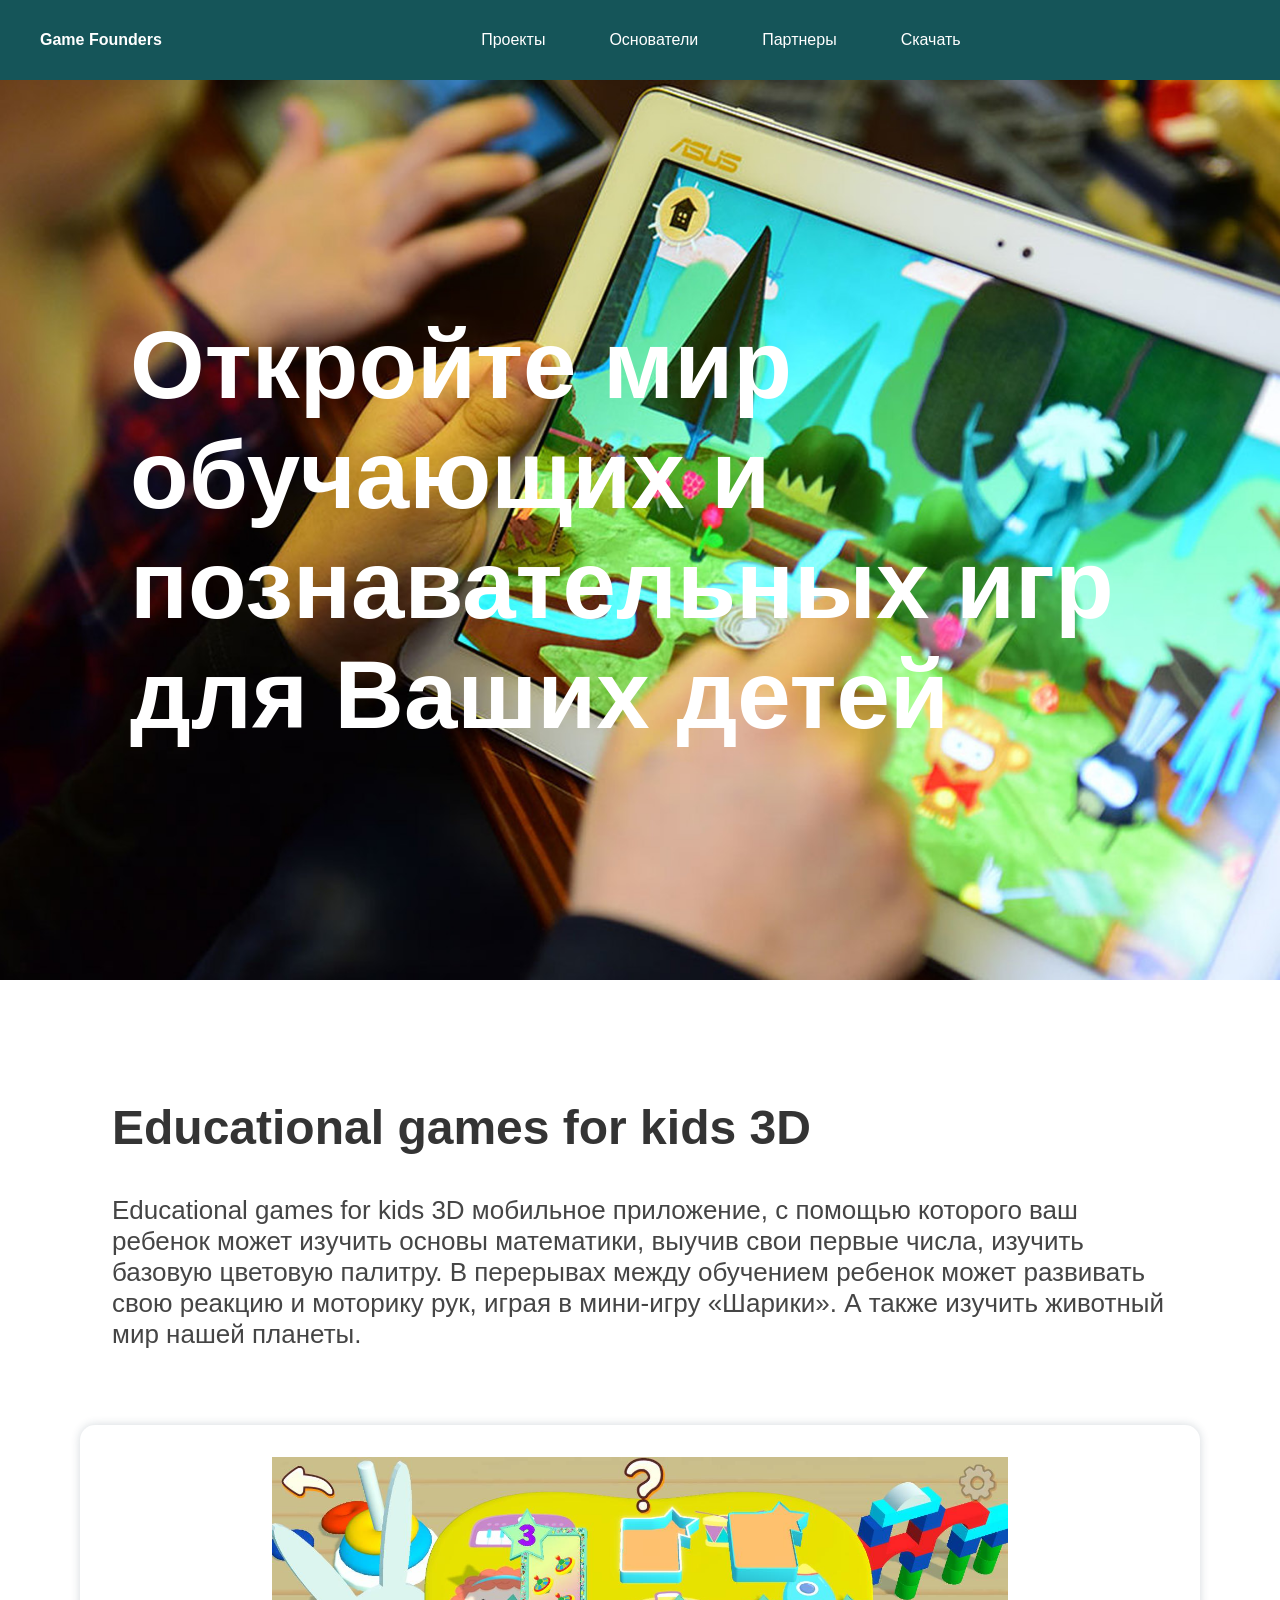
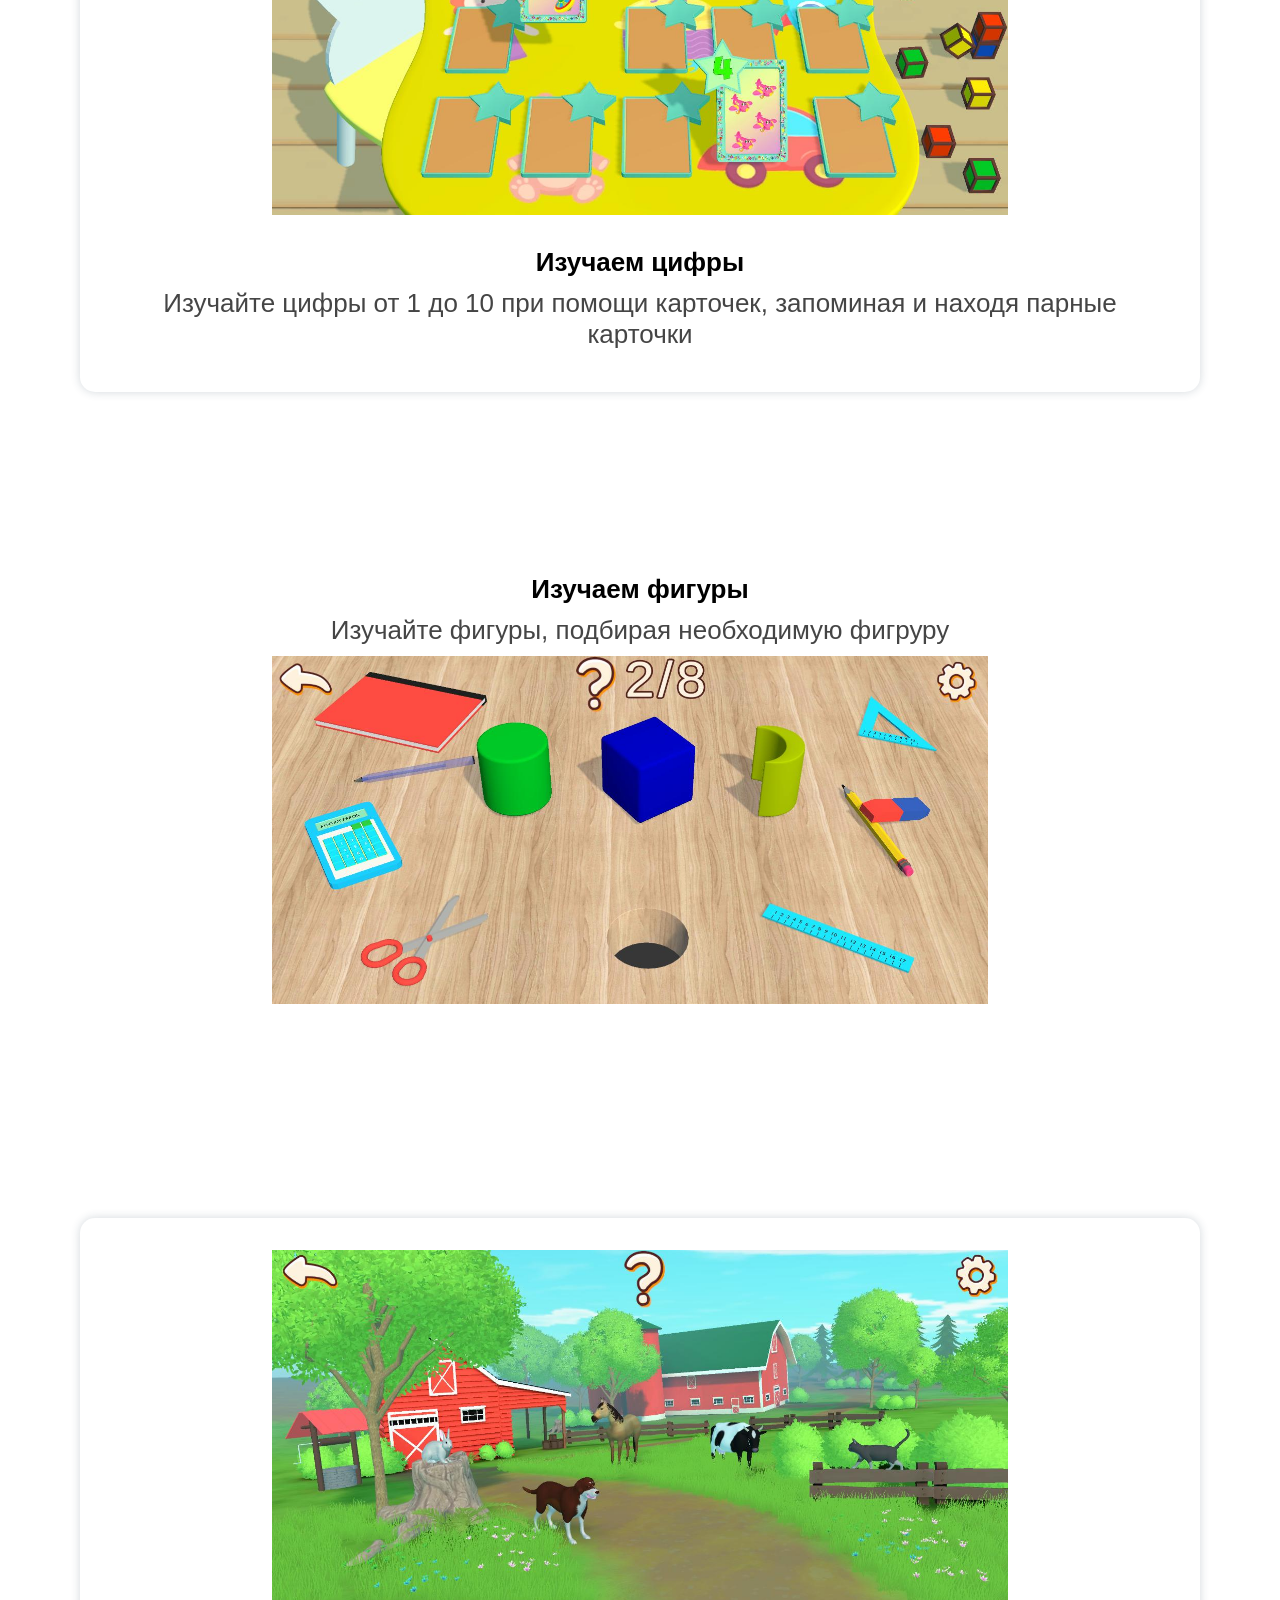
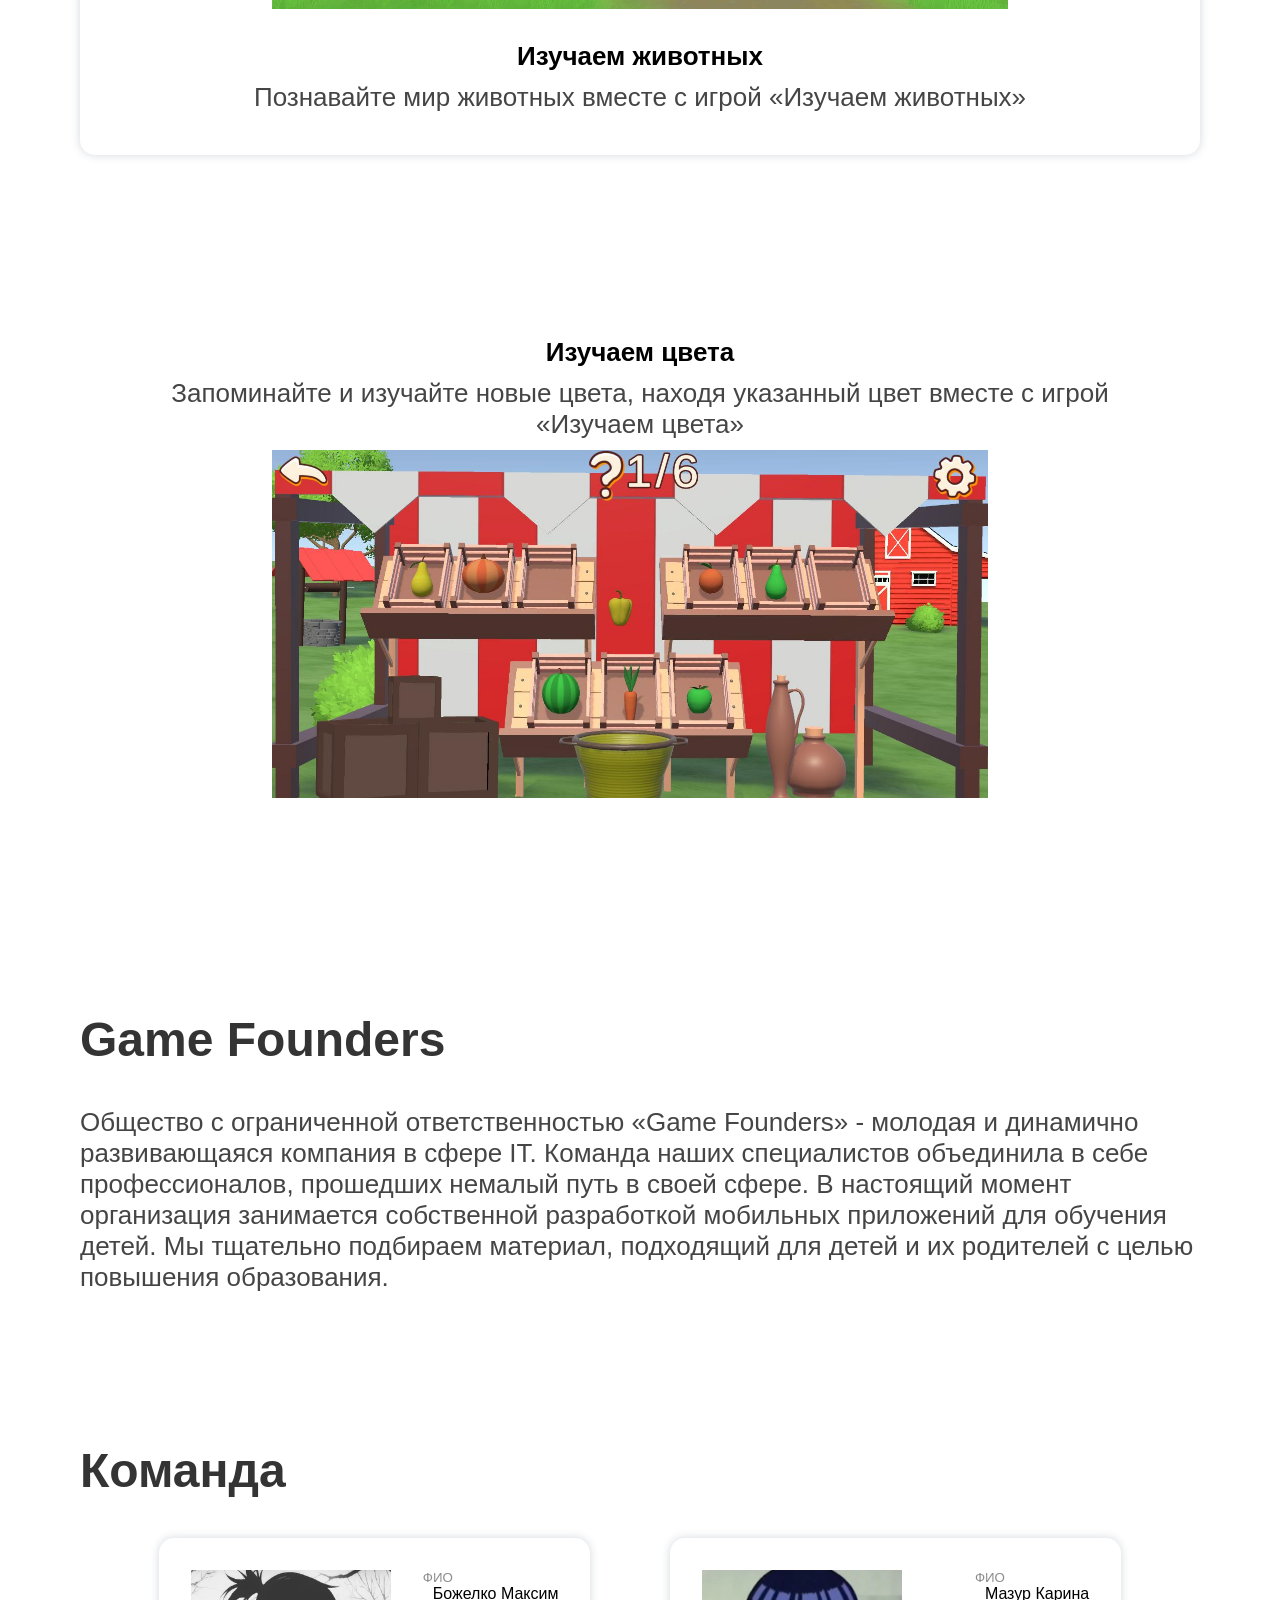
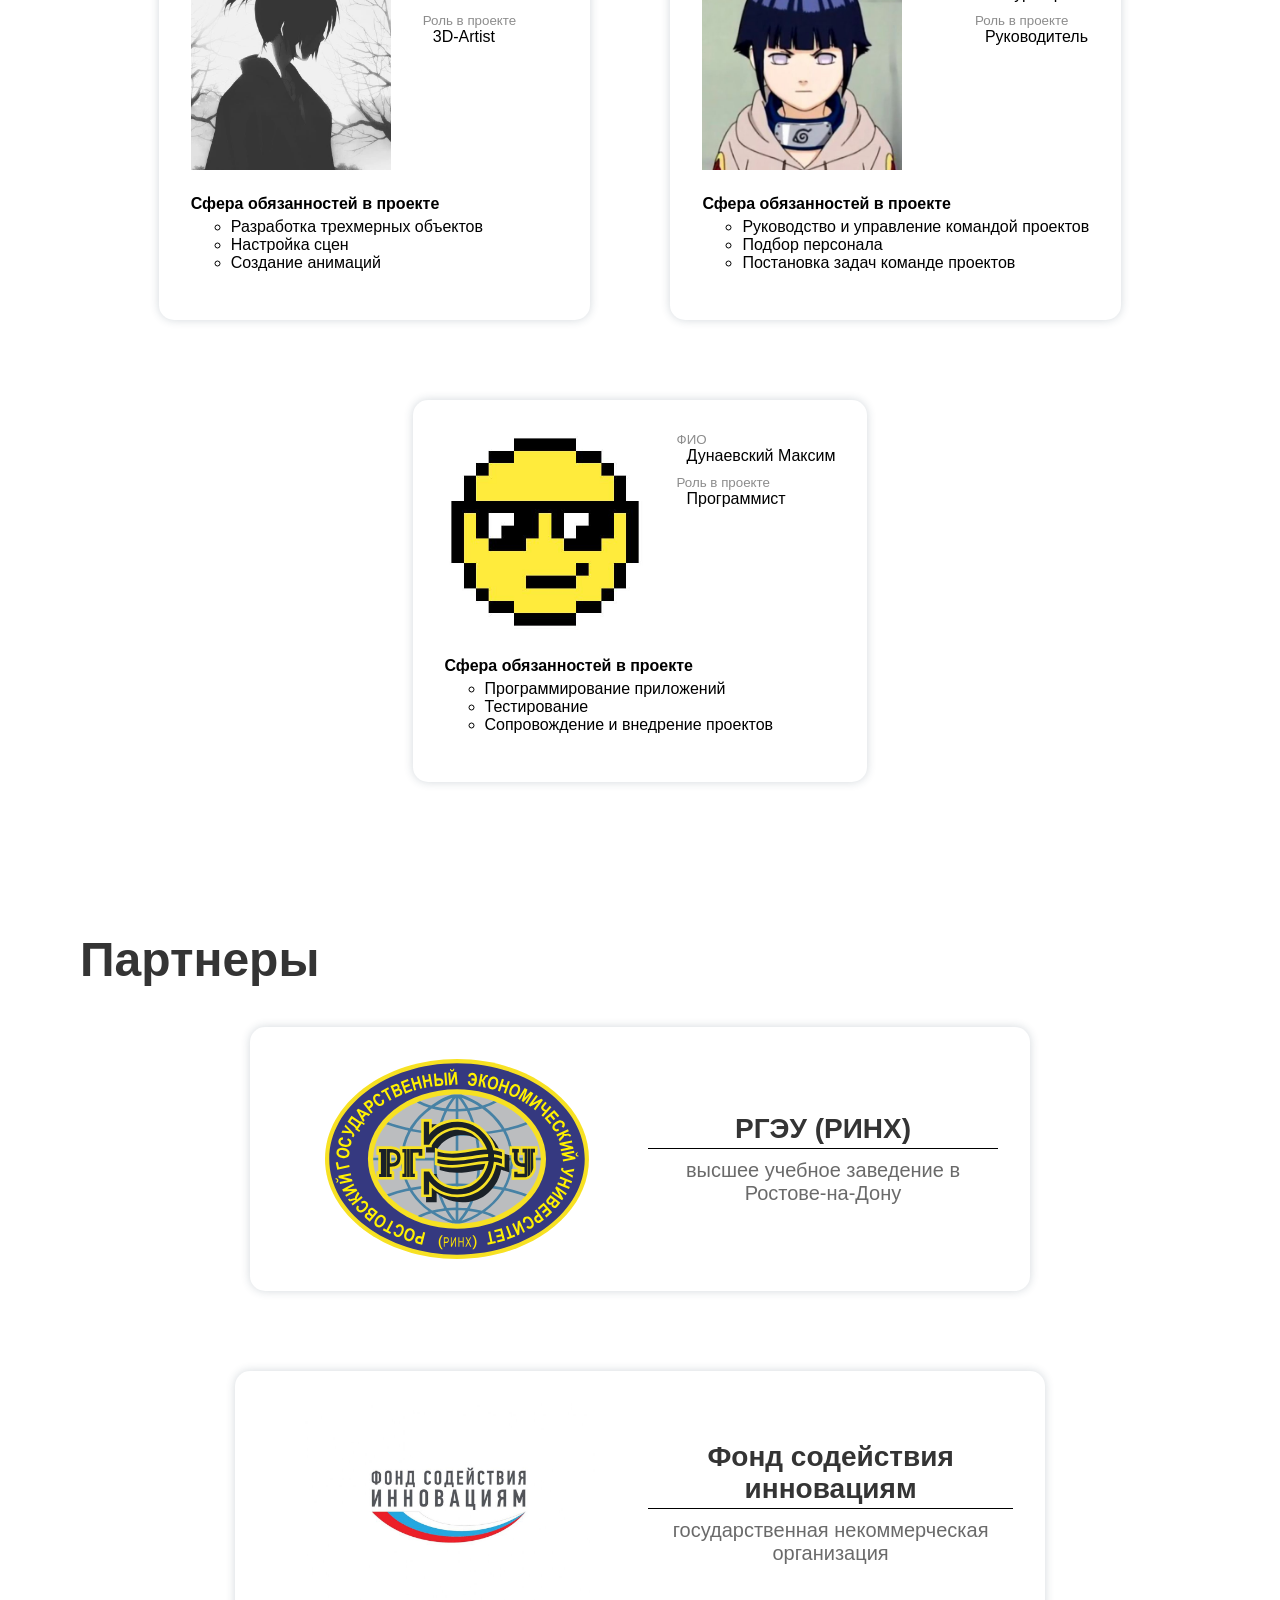
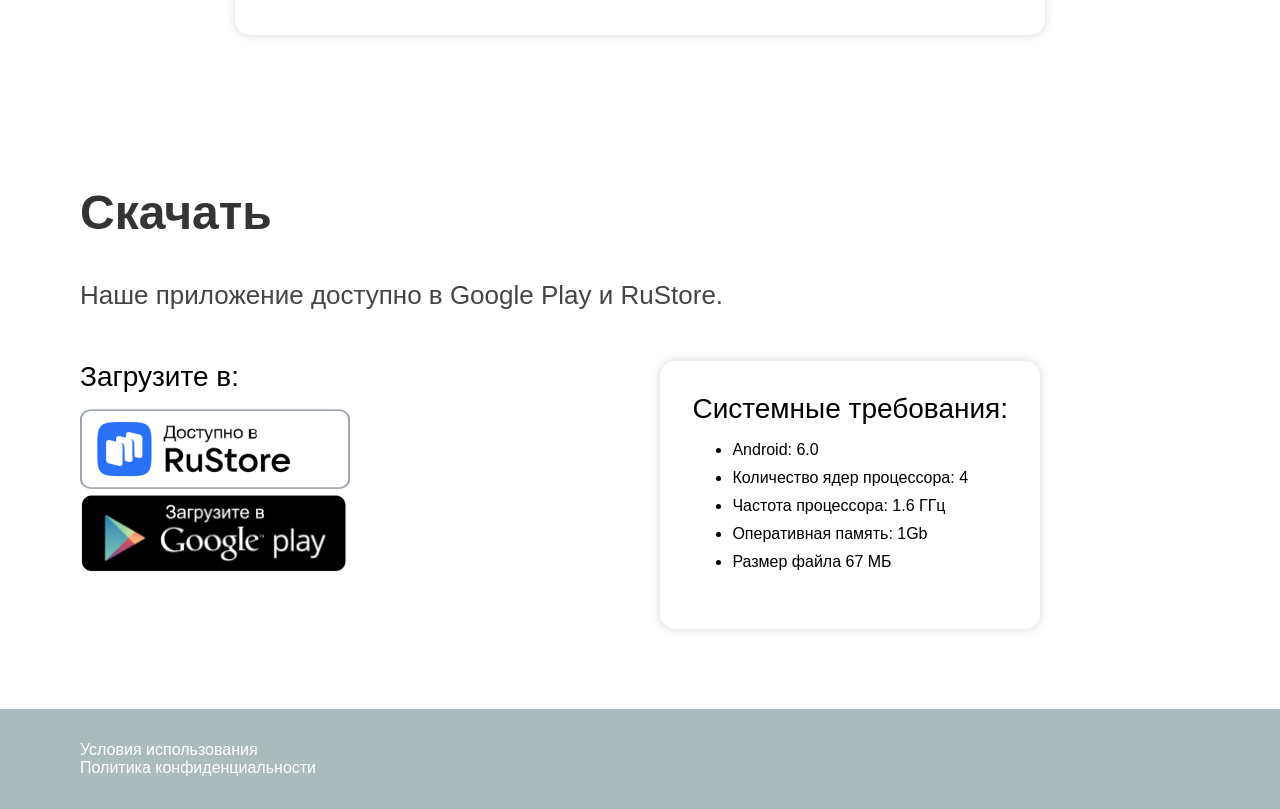
==== index.html @ ccf6570a "rename html file" ====
<!DOCTYPE html>
<html lang="en">
<head>
  <meta charset="UTF-8">
  <meta http-equiv="X-UA-Compatible" content="IE=edge">
  <meta name="viewport" content="width=device-width, initial-scale=1.0">
  <link rel="stylesheet" href="./main.css">
  <link rel="stylesheet" href="./media.css">
  <title>Game Founders | Educational games for kids 3D</title>
</head>
<div class="header">
  <div class="logo">Game Founders</div>
  <ul class="menu">
    <li><a href="#projects">Проекты</a></li>
    <li><a href="#founders">Основатели</a></li>
    <li><a href="#partners">Партнеры</a></li>
    <li><a href="#download">Скачать</a></li>
  </ul>
  <div></div>
</div>
<div class="preview">
  <h1>Откройте мир обучающих и познавательных игр для Ваших детей </h1>
</div>
<div class="container">
  <div class="inner-container">
    <h2 id="projects">Educational games for kids 3D</h2>
    <p class="description">Educational games for kids 3D мобильное приложение, с помощью которого ваш ребенок может изучить основы математики, выучив свои первые числа, изучить базовую цветовую палитру. В перерывах между обучением ребенок может развивать свою реакцию и моторику рук, играя в мини-игру «Шарики». А также изучить животный мир нашей планеты. </p>
  </div>
  <div class="game-block-border">
    <img src="./img/gameNumbers.jpg" alt="скриншот игры">
    <div class="game-info">
      <h3>Изучаем цифры</h3>
      <p class="description">Изучайте цифры от 1 до 10 при помощи карточек, запоминая и находя парные карточки</p>
    </div>
  </div>
  <div class="game-block">
    <div class="game-info">
      <h3>Изучаем фигуры</h3>
      <p class="description">Изучайте фигуры, подбирая необходимую фигруру</p>
    </div>
    <img src="./img/gameFigures.jpg" alt="скриншот игры">
  </div>
  <div class="game-block-border">
    <img src="./img/gameAnimal.jpg" alt="скриншот игры">
    <div class="game-info">
      <h3>Изучаем животных</h3>
      <p class="description">Познавайте мир животных вместе с игрой «Изучаем животных»</p>
    </div>
  </div>
  <div class="game-block">
    <div class="game-info">
      <h3>Изучаем цвета</h3>
      <p class="description">Запоминайте и изучайте новые цвета, находя указанный цвет вместе с игрой «Изучаем цвета»</p>
    </div>
    <img src="./img/gameColors.jpg" alt="скриншот игры">
  </div>

  <h2 id="founders" class="team-title">Game Founders</h2>
  <p class="description">Общество с ограниченной ответственностью «Game Founders» - молодая и динамично развивающаяся компания в сфере IT. Команда наших специалистов объединила в себе профессионалов, прошедших немалый путь в своей сфере. В настоящий момент организация занимается собственной разработкой мобильных приложений для обучения детей. Мы тщательно подбираем материал, подходящий для детей и их родителей с целью повышения образования.</p>
  <h2 class="team">Команда</h2>
  <div class="team-list">
      <div class="person">
        <div class="person-info">
          <div>
            <img src="./img/photo1.jpg" alt="фото сотрудника">
          </div>
          <div class="person-personal-data">
            <div class="label">ФИО</div>
            <div class="label-target">Божелко Максим</div>
            <div class="label">Роль в проекте</div>
            <div class="label-target">3D-Artist</div>
          </div>
        </div>
        <h4>Сфера обязанностей в проекте</h4>
        <ul>
          <li>Разработка трехмерных объектов</li>
          <li>Настройка сцен</li>
          <li>Создание анимаций</li>
        </ul>
      </div>
      <div class="person">
        <div class="person-info">
          <div>
            <img src="./img/photo2.jpg" alt="фото сотрудника">
          </div>
          <div class="person-personal-data">
            <div class="label">ФИО</div>
            <div class="label-target">Мазур Карина</div>
            <div class="label">Роль в проекте</div>
            <div class="label-target">Руководитель</div>
          </div>
        </div>
        <h4>Сфера обязанностей в проекте</h4>
        <ul>
          <li>Руководство и управление командой проектов</li>
          <li>Подбор персонала</li>
          <li>Постановка задач команде проектов</li>
        </ul>
      </div>
      <div class="person">
        <div class="person-info">
          <div>
            <img src="./img/photo3.jpg" alt="фото сотрудника">
          </div>
          <div class="person-personal-data">
            <div class="label">ФИО</div>
            <div class="label-target">Дунаевский Максим </div>
            <div class="label">Роль в проекте</div>
            <div class="label-target">Программист</div>
          </div>
        </div>
        <h4>Сфера обязанностей в проекте</h4>
        <ul>
          <li>Программирование приложений</li>
          <li>Тестирование</li>
          <li>Сопровождение и внедрение проектов</li>
        </ul>
      </div>
</div>

  <h2 id="partners" class="partner-title">Партнеры</h2>
  <div class="partners">
    <div class="partner">
      <div class="partner-info">
        <div>
          <img src="./img/rsue.svg" alt="РИНХ логотип">
        </div>
        <div>
          <div>
            <div>РГЭУ (РИНХ)</div>
            <div>высшее учебное заведение в Ростове-на-Дону</div>
          </div>
        </div>
      </div>
    </div>
    <div class="partner">
      <div class="partner-info">
        <div>
          <img src="./img/fasie.jpg" alt="Фонд содействия инновациям логотип">
        </div>
        <div>
          <div>
            <div>Фонд содействия инновациям</div>
            <div>государственная некоммерческая организация</div>
          </div>
        </div>
      </div>
    </div>
  </div>

  <h2 id="download" class="download-title">Скачать</h2>
  <p class="description">Наше приложение доступно в Google Play и RuStore.</p>
  <div class="download">
    <div>
      <div>Загрузите в:</div>
      <ul>
        <li><img src="./img/rustore.jpg" alt="rustore"></li>
        <li><img src="./img/playmarket.jpg" alt="playmarket"></li>
      </ul>
    </div>
    <div>
      <div>Системные требования:</div>
      <ul>
        <li>Android: 6.0 </li>
        <li>Количество ядер процессора: 4</li>
        <li>Частота процессора: 1.6 ГГц</li>
        <li>Оперативная память: 1Gb</li>
        <li>Размер файла 67 МБ</li>
      </ul>
    </div>
  </div>

</div>
<div class="footer">
  <a target="_blank" href="./Terms & Conditions.pdf">Условия использования</a>
  <a target="_blank" href="./Privacy Policy.pdf">Политика конфиденциальности</a>
</div>

</body>
</html>
---- main.css ----
body {
  margin: 0;
  font-family: Arial, Helvetica, sans-serif;
}

h2 {
  color: #343434;
  font-weight: bold;
  font-size: 48px;
}

p {
  font-size: 26px;
  color: #454545;
}

.header {
  padding: 15px 40px;
  color: white;
  background-color: #155559;
  display: flex;
  justify-content: space-between;
}

.header .logo {
  font-weight: bold;
  display: flex;
  justify-content: center;
  align-items: center;
}

.header .menu {
  display: flex;
  column-gap: 5vw;
}

.header .menu a {
  cursor: pointer;
  color: white;
  text-decoration: none;
}

.header .menu li {
  list-style-type: none;
}

.preview {
 background-image: url('./img/bg.jpg');
 background-position: center;
 background-repeat: no-repeat;
 background-size: cover;
 height: 100vh;
}

.preview h1 {
  margin: 0;
  color: white;
  padding: 230px 0 0 130px;
  font-weight: bold;
  font-size: 96px;
}

.container {
  padding: 5em;
}

.inner-container {
  padding: 0 2em;
}

.game-block-border {
  border-radius: 15px;
  -webkit-box-shadow:0px 0px 10px 0px rgb(34 60 80 / 20%);
  -moz-box-shadow: 0px 0px 10px 0px rgb(34 60 80 / 20%);
  box-shadow:0px 0px 10px 0px rgb(34 60 80 / 20%);
}

.game-block-border, .game-block {
  padding: 2em;
  margin-bottom: 2em;
  display: flex;
  justify-content: space-between;
}

.game-block-border img, .game-block img {
  height: 300px;
}

.game-info {
  width: 650px;
  display: flex;
  flex-direction: column;
  justify-content: center;
}

.game-info h3, .game-info p {
  margin: 0 0 10px 0;
  font-size: 26px;
}

.team-title {
  margin-top: 150px;
}

.team {
  margin-top: 150px;
}

.team-list {
  display: flex;
  justify-content: space-between;
  flex-wrap: wrap;
  row-gap: 5em;
  column-gap: 1em;
  margin: 0 2em;
}

.person {
  border-radius: 15px;
  -webkit-box-shadow:0px 0px 10px 0px rgb(34 60 80 / 20%);
  -moz-box-shadow: 0px 0px 10px 0px rgb(34 60 80 / 20%);
  box-shadow:0px 0px 10px 0px rgb(34 60 80 / 20%);
  padding: 2em;
}

.person img {
  height: 200px;
  width: 200px;
}

.person-left {
  display: flex;
  justify-content: start;
  margin-bottom: 10em;
}


.person-right {
  display: flex;
  justify-content: end;
  margin-bottom: 10em;
}

.person-info {
  display: flex;
  justify-content: space-between;
  column-gap: 2em;
}

.label {
  font-size: smaller;
  color: #4545459d;
  font-weight: lighter;
}

.label-target {
  padding-left: 10px;
  margin-bottom: 10px;
}

.person h4 {
  margin-bottom: 5px;
}

.person ul {
  margin-top: 0;
  list-style: circle;
}

.partners {
  display: flex;
  justify-content: space-between;
  column-gap: 1em;
  flex-wrap: wrap;
  row-gap: 5em;
}

.partner-title {
  margin-top: 150px;
}

.partner {
  margin-top: 150px;
  border-radius: 15px;
  -webkit-box-shadow:0px 0px 10px 0px rgb(34 60 80 / 20%);
  -moz-box-shadow: 0px 0px 10px 0px rgb(34 60 80 / 20%);
  box-shadow:0px 0px 10px 0px rgb(34 60 80 / 20%);
  padding: 2em;
  margin: 0 2em;
  max-width: 600px;
}

.partner img {
  height: 200px;
}

.partner-info {
  display: flex;
  column-gap: 1em;
  color: #343434;
}

.partner-info>div {
  width: -webkit-fill-available;
  display: flex;
  justify-content: center;
}

.partner-info>div>div {
  display: flex;
  justify-content: center;
  flex-direction: column;
}

.partner-info>div>div>div {
  text-align: center;
}

.partner-info>div>div>div:first-child {
  border-bottom: 1px solid black;
  padding-bottom: 3px;
  font-weight: 900;
  font-size: 28px;
}

.partner-info>div>div>div:last-child  {
  padding-top: 10px;
  font-size: 20px;
  color: #6a6a6a;
}

.partner p {
  font-size: 20px;
}

.download-title {
  margin-top: 150px;
}

.download {
  flex-wrap: wrap;
  row-gap: 5em;
  margin-top: 50px;
  display: flex;
  justify-content: space-between;
  row-gap: 2em;
  column-gap: 2em;
}

.download div div {
  font-size: 28px;
}

.download>div:last-child {
  height: min-content;
}

.download>div:first-child ul {
  list-style: none;
  padding: 0;
  margin-bottom: 50px;
}

.download>div:first-child ul li img {
  height: 80px;
}

.download>div:first-child ul li img:hover {
  cursor: pointer;
}

.download>div:last-child {
  margin-right: 10em;
  border-radius: 15px;
  -webkit-box-shadow:0px 0px 10px 0px rgb(34 60 80 / 20%);
  -moz-box-shadow: 0px 0px 10px 0px rgb(34 60 80 / 20%);
  box-shadow:0px 0px 10px 0px rgb(34 60 80 / 20%);
  padding: 2em;
}

.download>div:last-child li {
  padding-bottom: 10px;
}

.apk img {
  height: 50px;
}

.apk img:hover {
  cursor: pointer;
}

.apk {
  margin-top: 10px;
  display: flex;
}

.apk>div {
  display: flex;
  justify-content: center;
  flex-direction: column;
}

.apk>div>div {
  font-size: 18px !important;
  color: blue;
}

.apk>div>div:hover {
  color: black;
  cursor: pointer;
}

.footer {
  background-color: #ACBCBD;
  color: white;
  padding: 2em 5em;

}

.footer a {
  color: white;
  margin-right: 15px;
  text-decoration: none;
  display: flex;
  row-gap: 2em;
  column-gap: 2em;
  flex-wrap: wrap;
}
---- media.css ----
@media screen and (max-width: 400px) {
  .game-block-border, .game-block {
    padding: 0;
  }
  .partner {
    padding: 0;
    margin: 0;
  }
}

@media screen and (max-width: 558px) {
  .header .menu {
    display: none;
  }
  
  .header {
    display: flex;
    justify-content: center;
  }

  .partners {
    margin: 0;
  }

  .preview {
    display: flex;
    justify-content: center;
    flex-direction: column;
  }

  .preview h1 {
    font-size: 15vw;
    padding: 0 20px;
  } 

  .person {
    margin: 0;
  }

  .person-info {
    flex-direction: column;
  }

  .person-info>div:first-child {
    display: flex;
    justify-content: center;
    margin-bottom: 20px;
  }
}

@media screen and (max-width: 600px) {
  .container {
    padding: 1em;
  }
}

@media screen and (max-width: 730px) {
  .preview h1 {
    padding: 50px;
  }
}

@media screen and (max-width: 900px) {
  .partner-info {
    display: block;
  }
}

@media screen and (max-width: 1160px) {
  .download>div:last-child {
    margin: 0;
  }

}

@media screen and (max-width: 1600px) {
  .game-block img {
    margin-right: 20px;
  }
  .game-block-border img, .game-block img {
    height: 15vw;
  }
}

@media screen and (max-width: 1650px) {
  .partners {
    justify-content: center;
  }
  .partner {
    max-width: 800px;
  }
}

@media screen and (max-width: 1441px) {
  .team-list {
    column-gap: 5em;
    justify-content: center;
  }
}

@media screen and (max-width: 1300px) {
  
  .inner-container {
    margin-bottom: 75px;
  }

  .game-block-border, .game-block {
    flex-direction: column;
    margin-bottom: 150px;
  }
  
  .game-block-border img, .game-block img {
    height: auto;
    min-height: 98px;
    padding: 0 10em 2em 10em;
    min-width: 208px;
  }
  .game-block-border div, .game-block div {
    display: flex;
    justify-content: center;
    flex-direction: column;
    width: 100%;
  }
  .game-block-border h3, .game-block h3, .game-block-border p, .game-block p {
    text-align: center;
  }
}

@media screen and (max-width: 1000px) {
  .game-block-border img, .game-block img {
    padding: 0;
  }
}
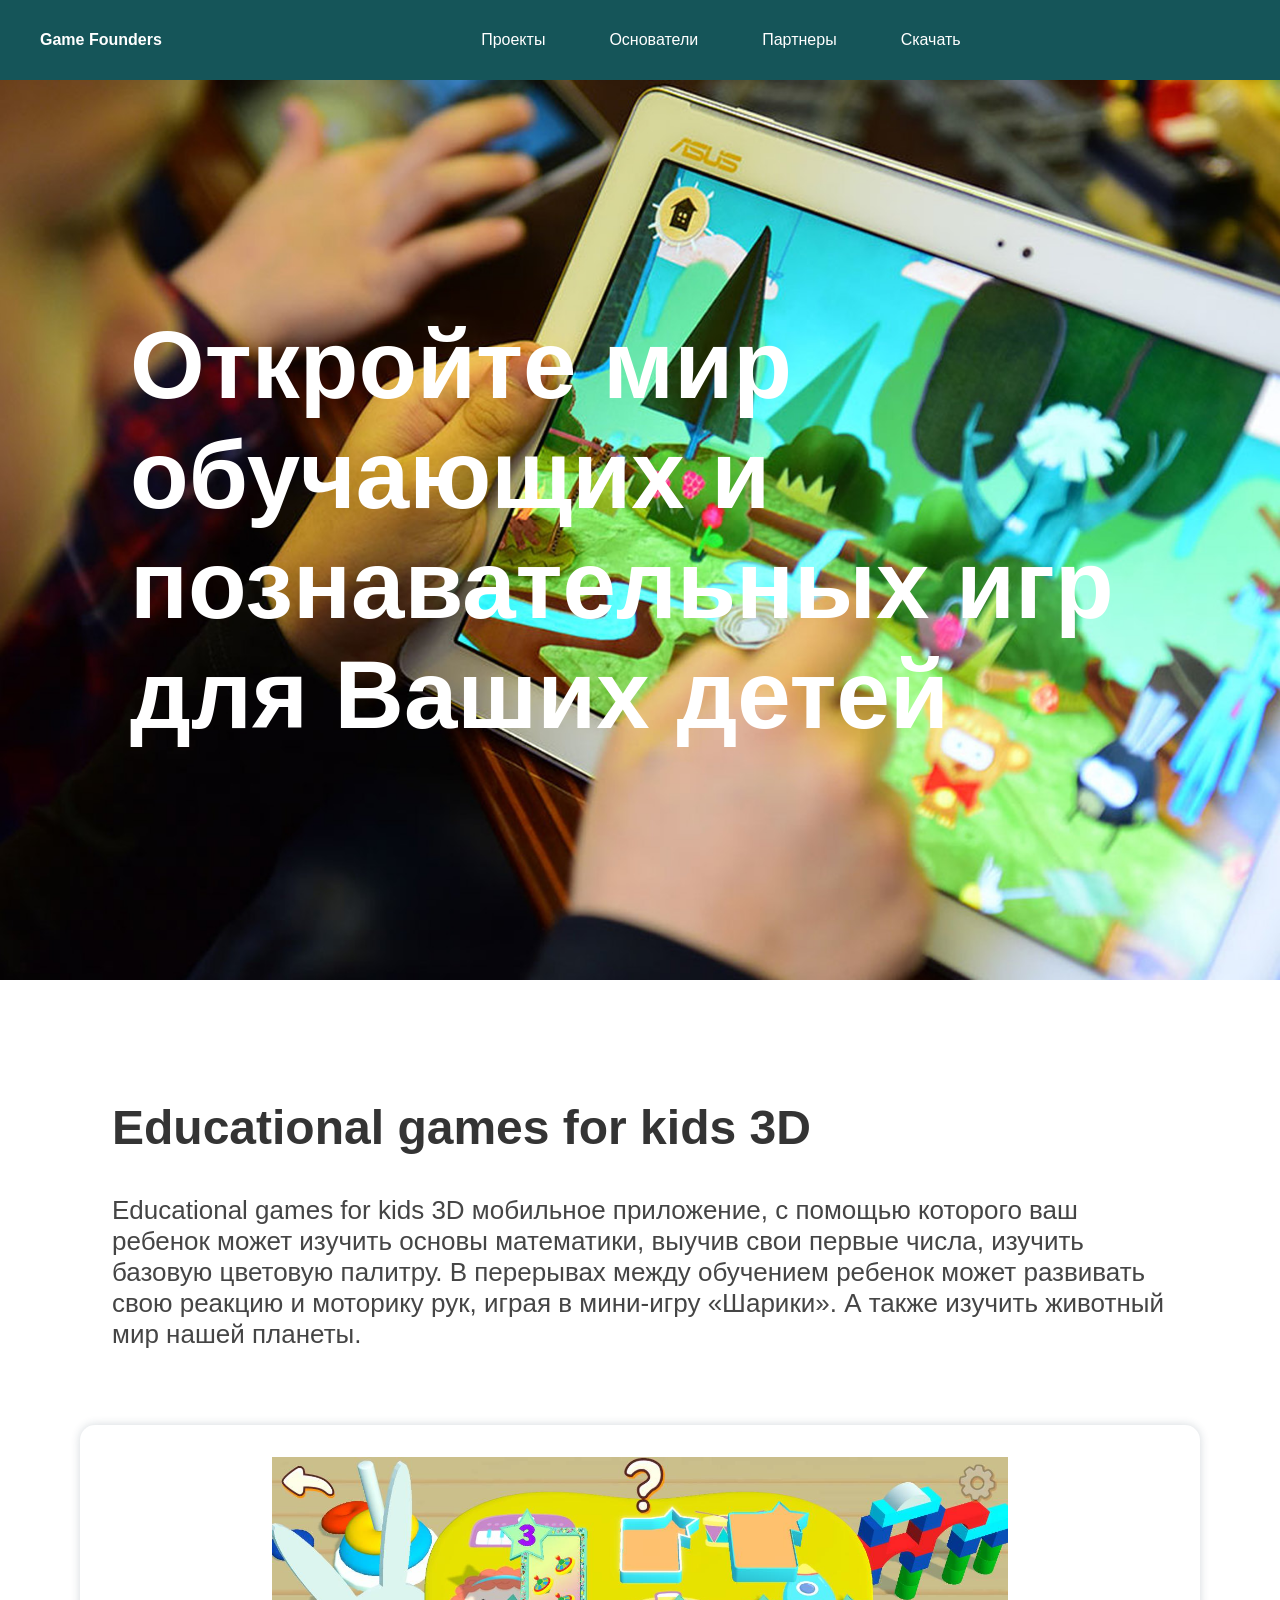
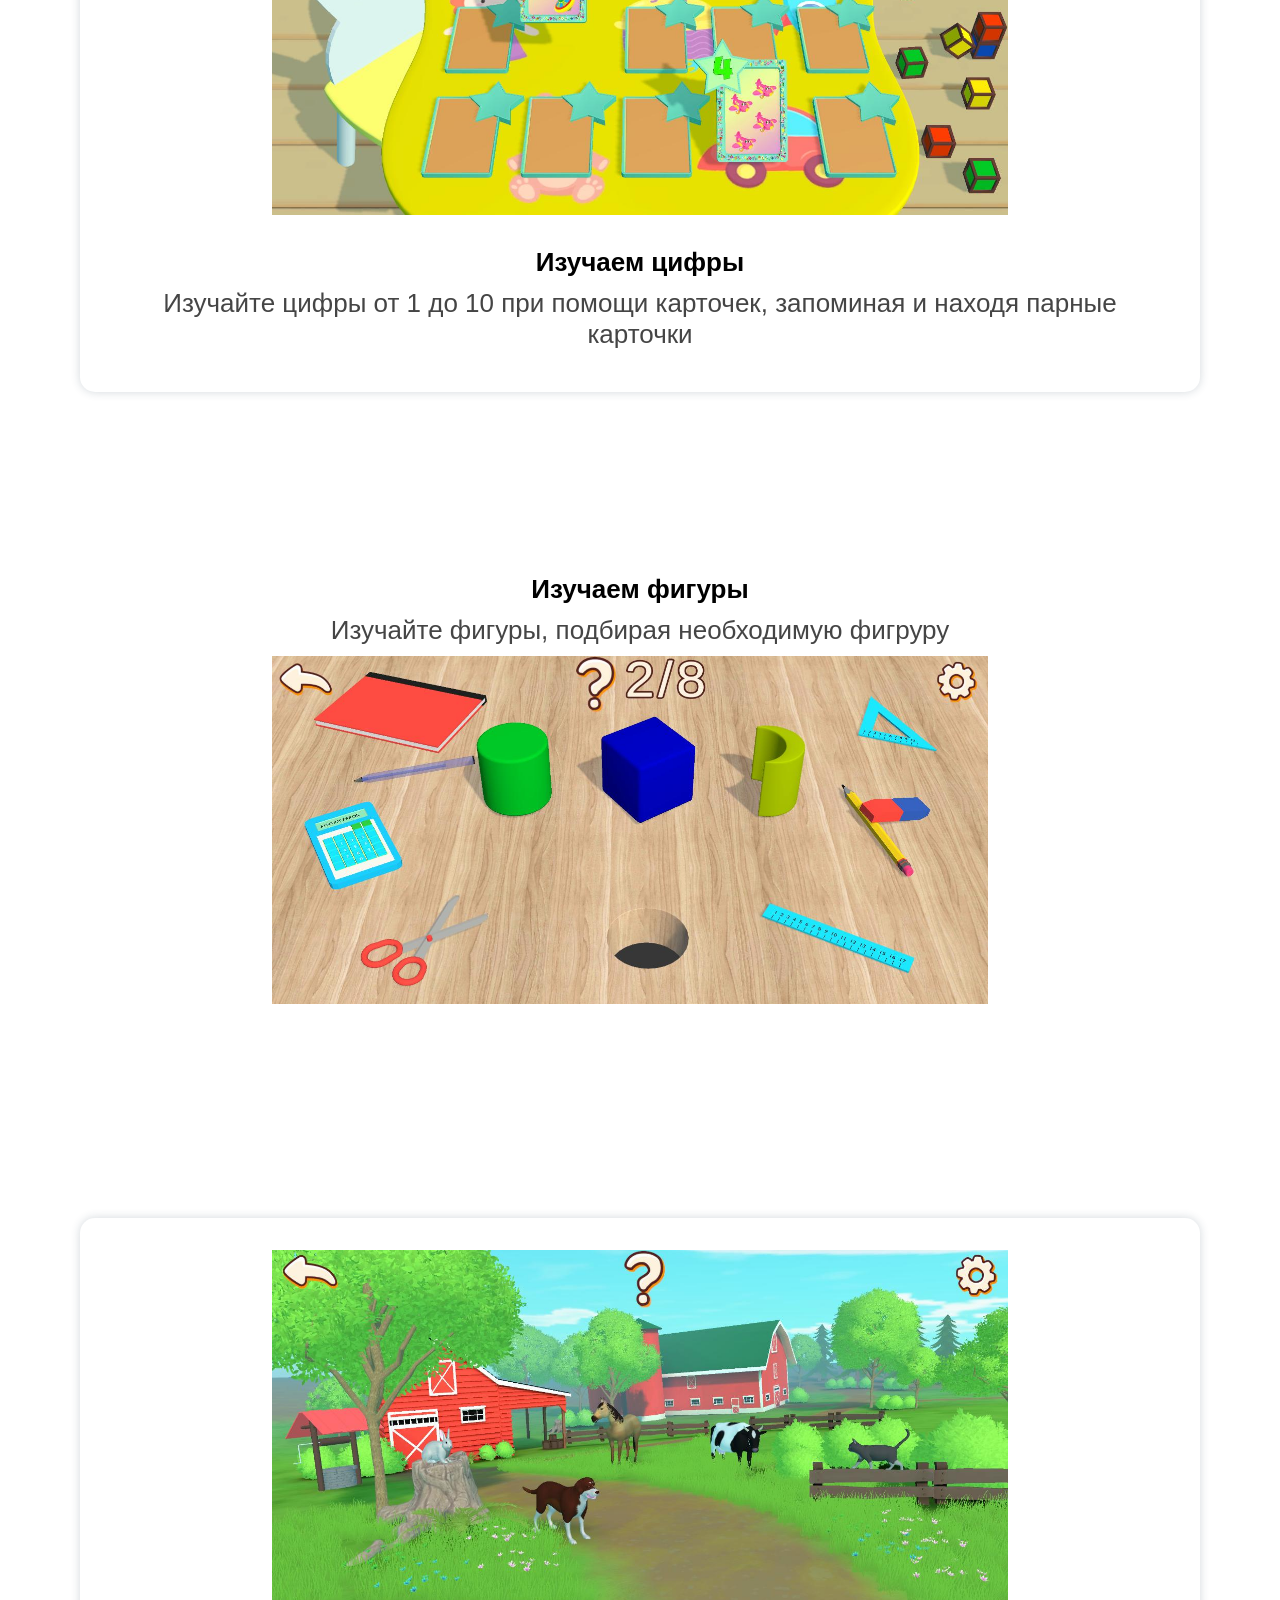
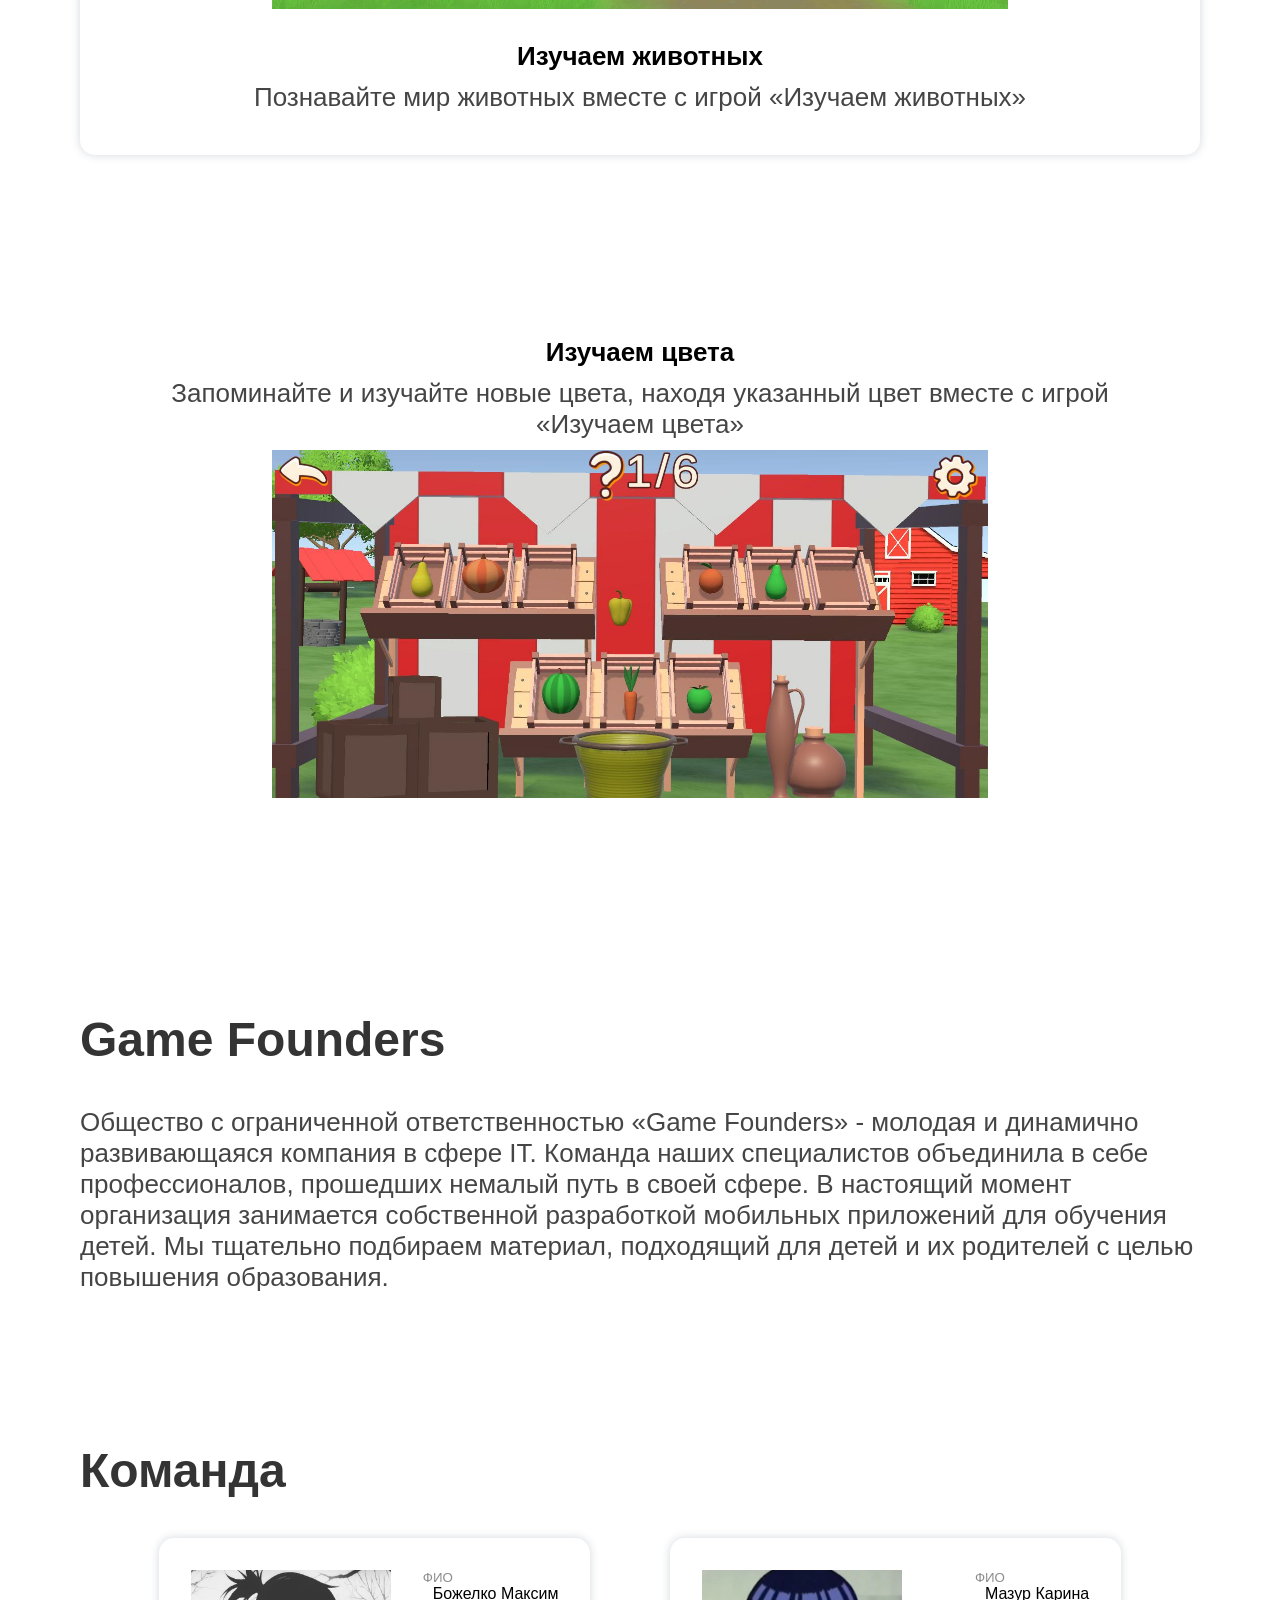
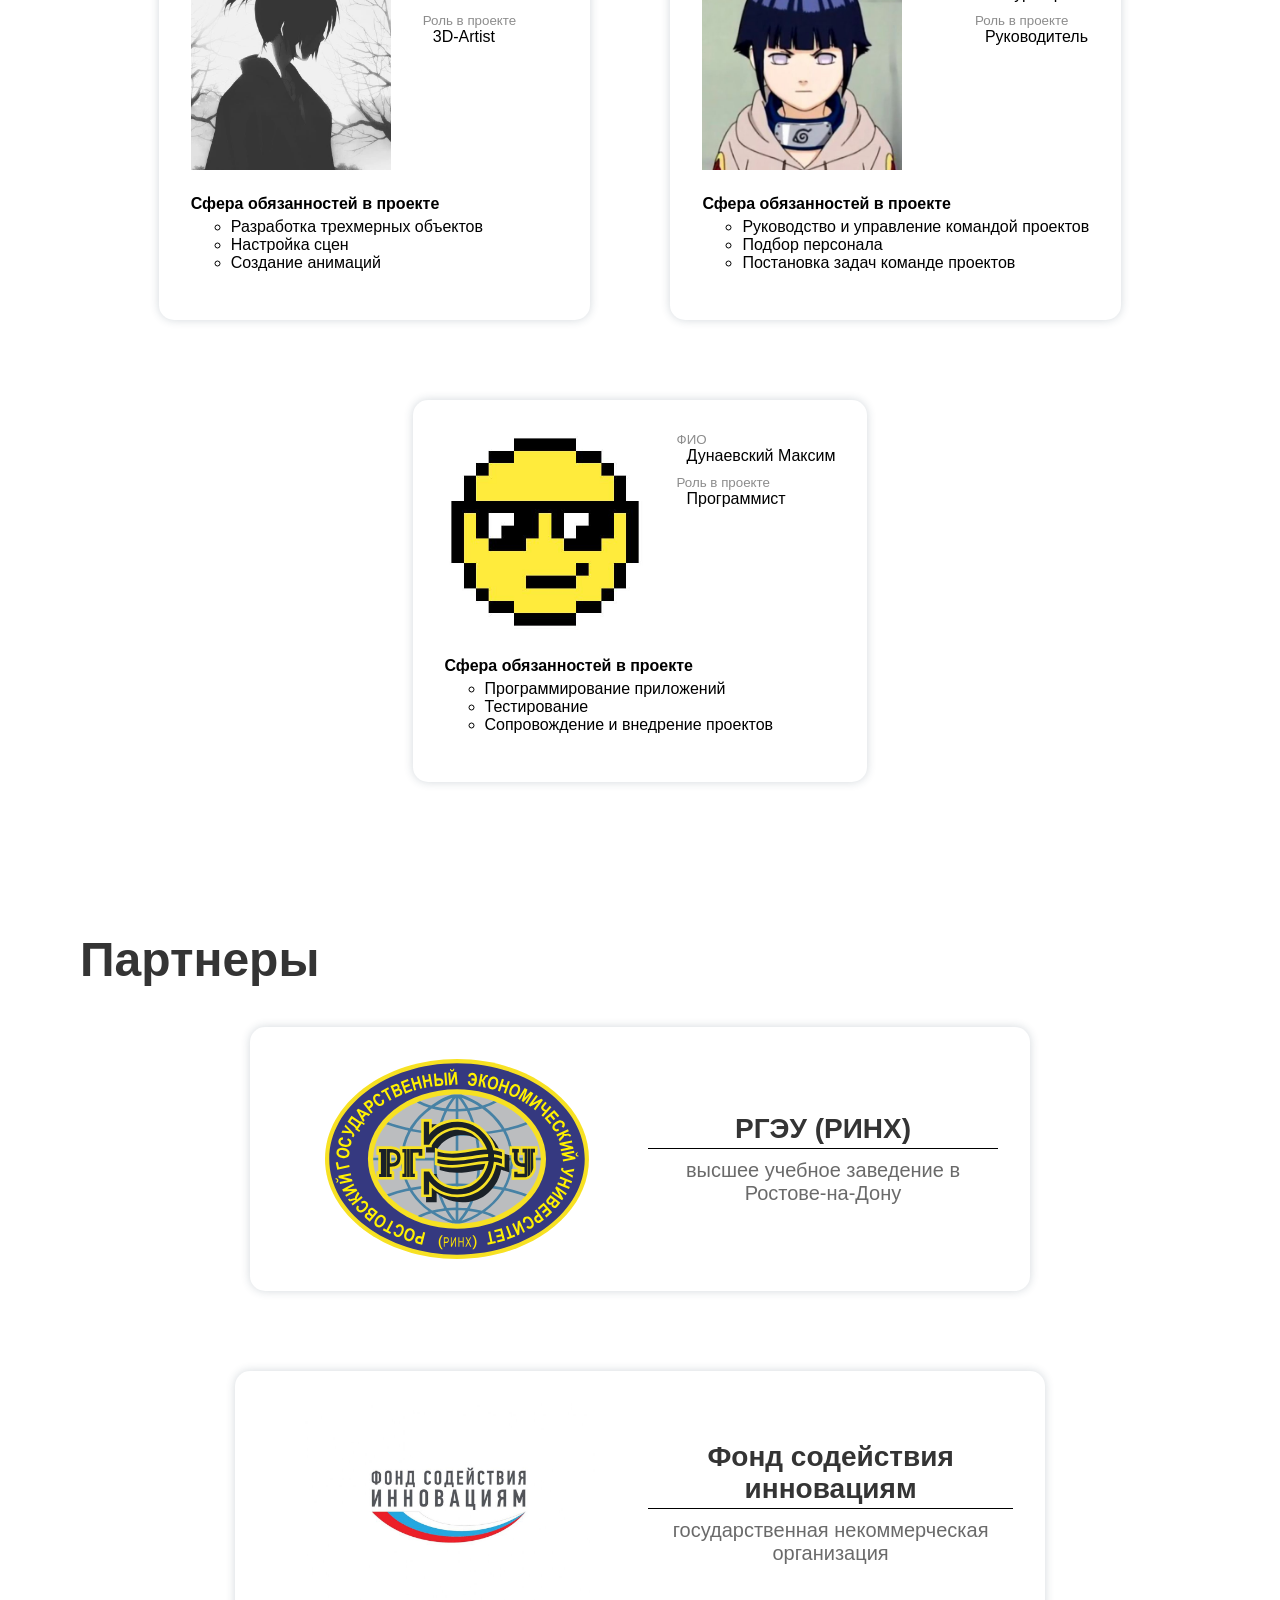
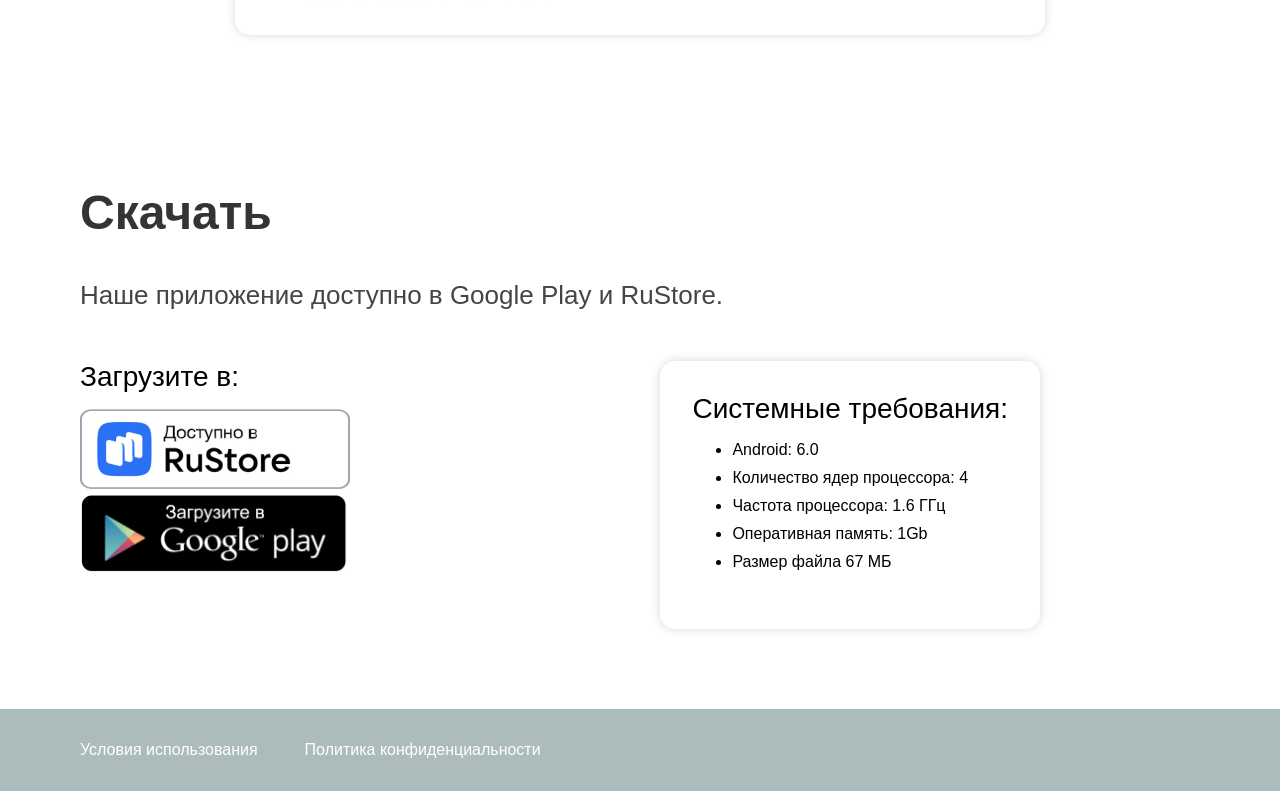
==== commit 5a743281: "add playmarket link" ====
--- a/index.html
+++ b/index.html
@@ -155,7 +155,7 @@
       <div>Загрузите в:</div>
       <ul>
         <li><img src="./img/rustore.jpg" alt="rustore"></li>
-        <li><img src="./img/playmarket.jpg" alt="playmarket"></li>
+        <li><a href="https://play.google.com/store/apps/details?id=com.TwoGameWorlds.KidsGame"><img src="./img/playmarket.jpg" alt="playmarket"></a></li>
       </ul>
     </div>
     <div>
--- a/main.css
+++ b/main.css
@@ -315,15 +315,14 @@
   background-color: #ACBCBD;
   color: white;
   padding: 2em 5em;
-
+  display: flex;
+  row-gap: 2em;
+  column-gap: 2em;
 }
 
 .footer a {
   color: white;
   margin-right: 15px;
   text-decoration: none;
-  display: flex;
-  row-gap: 2em;
-  column-gap: 2em;
   flex-wrap: wrap;
 }
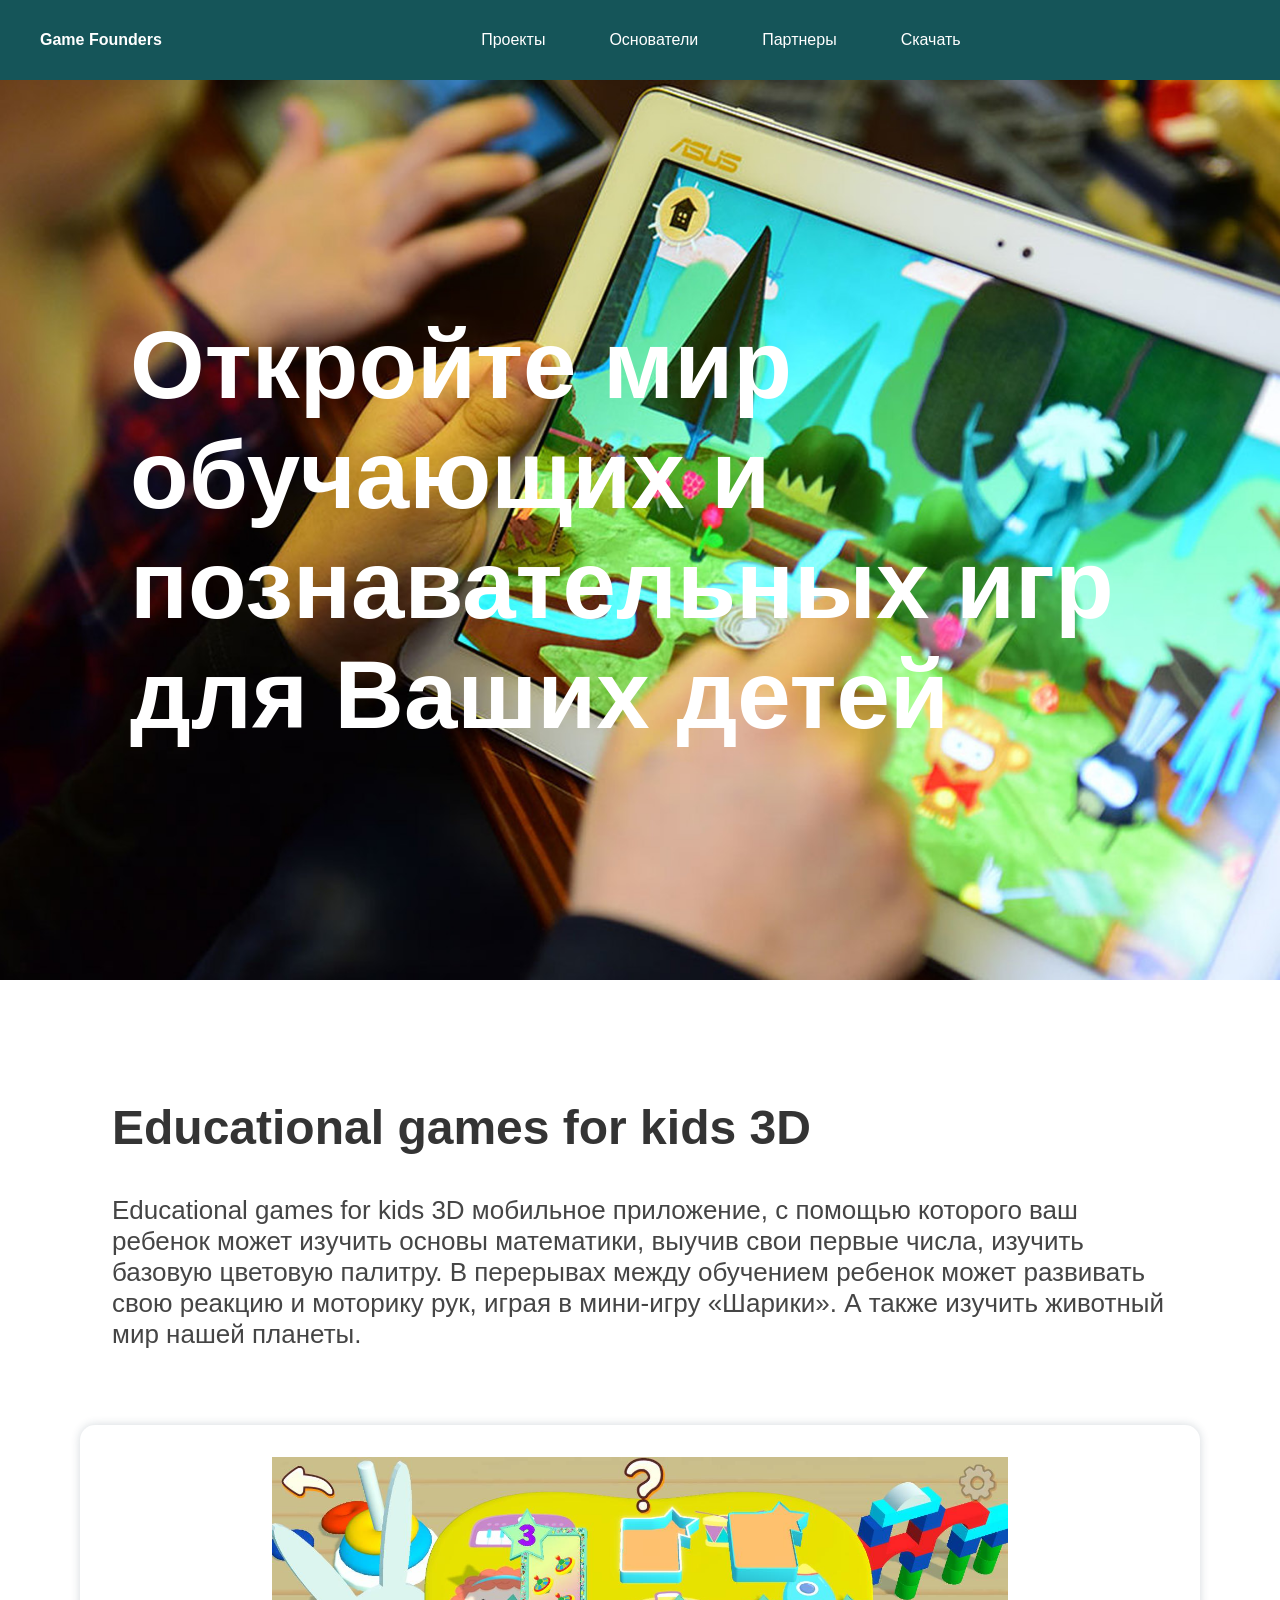
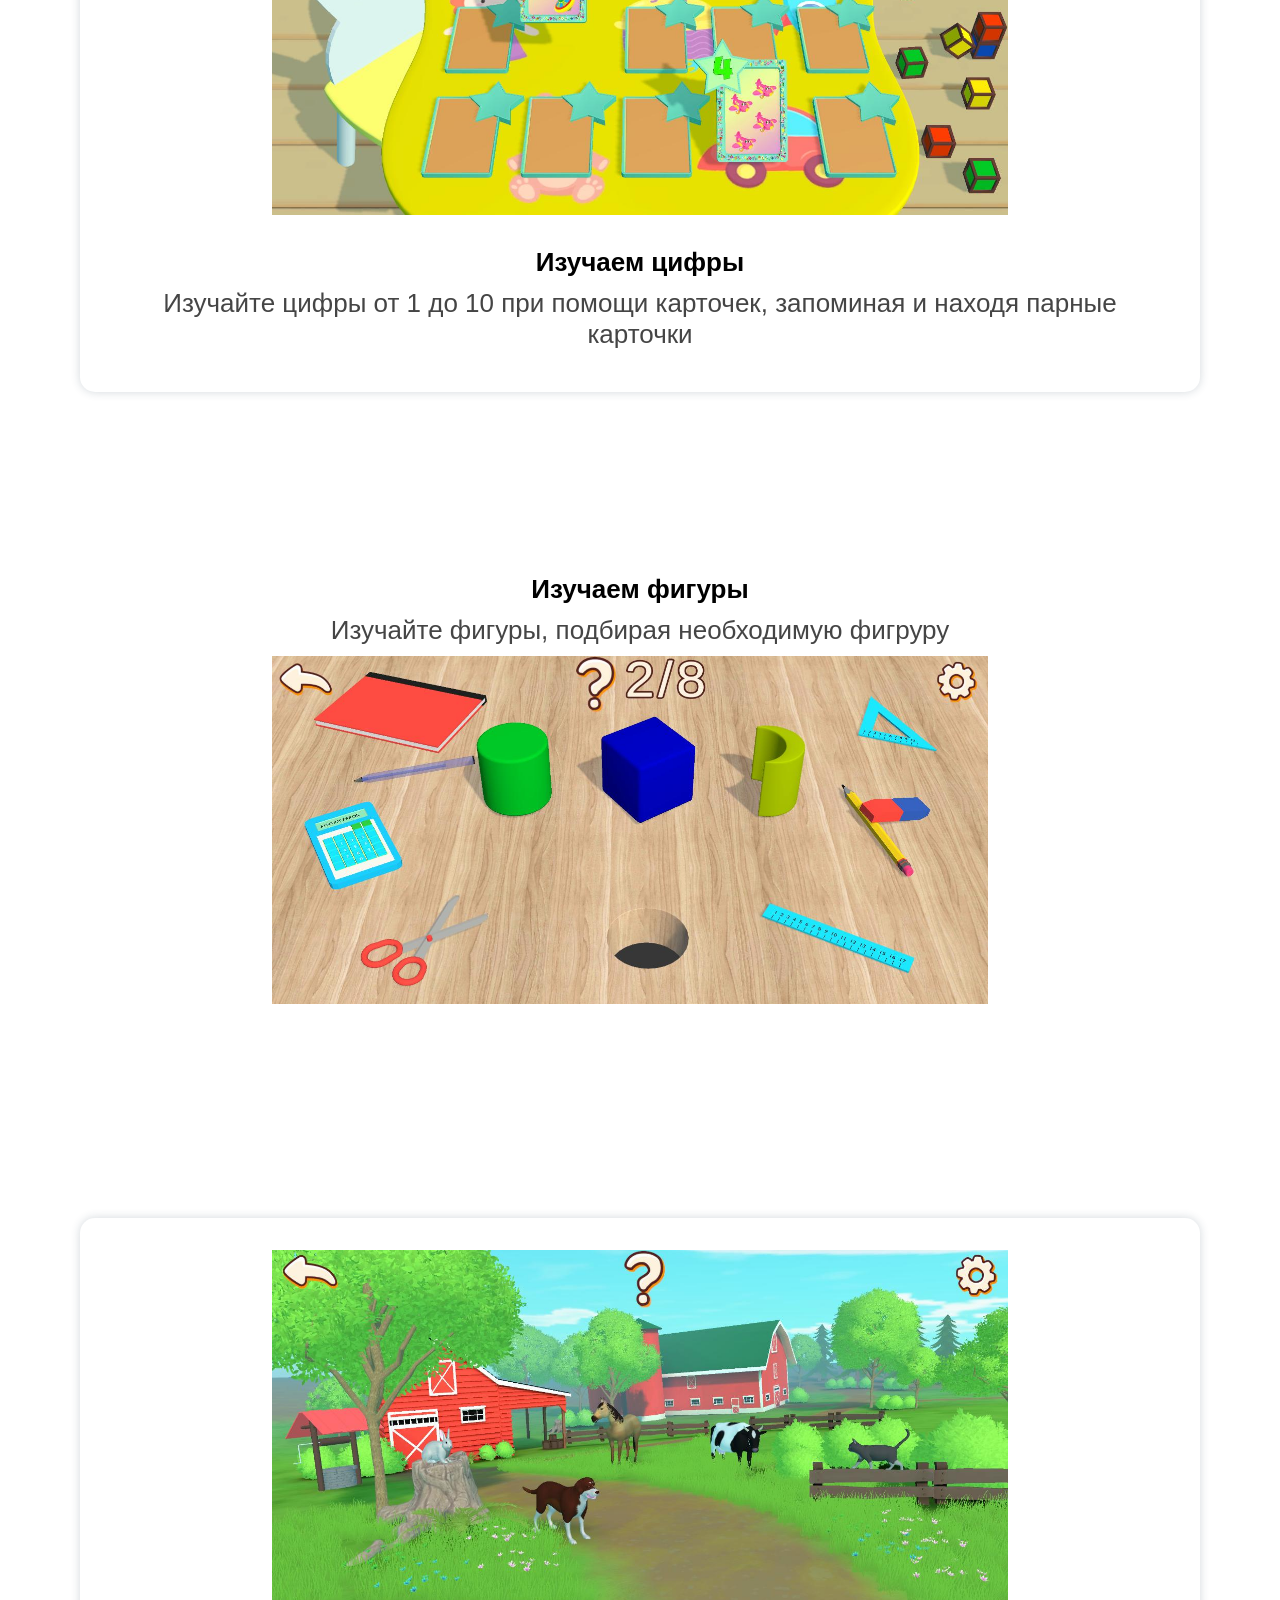
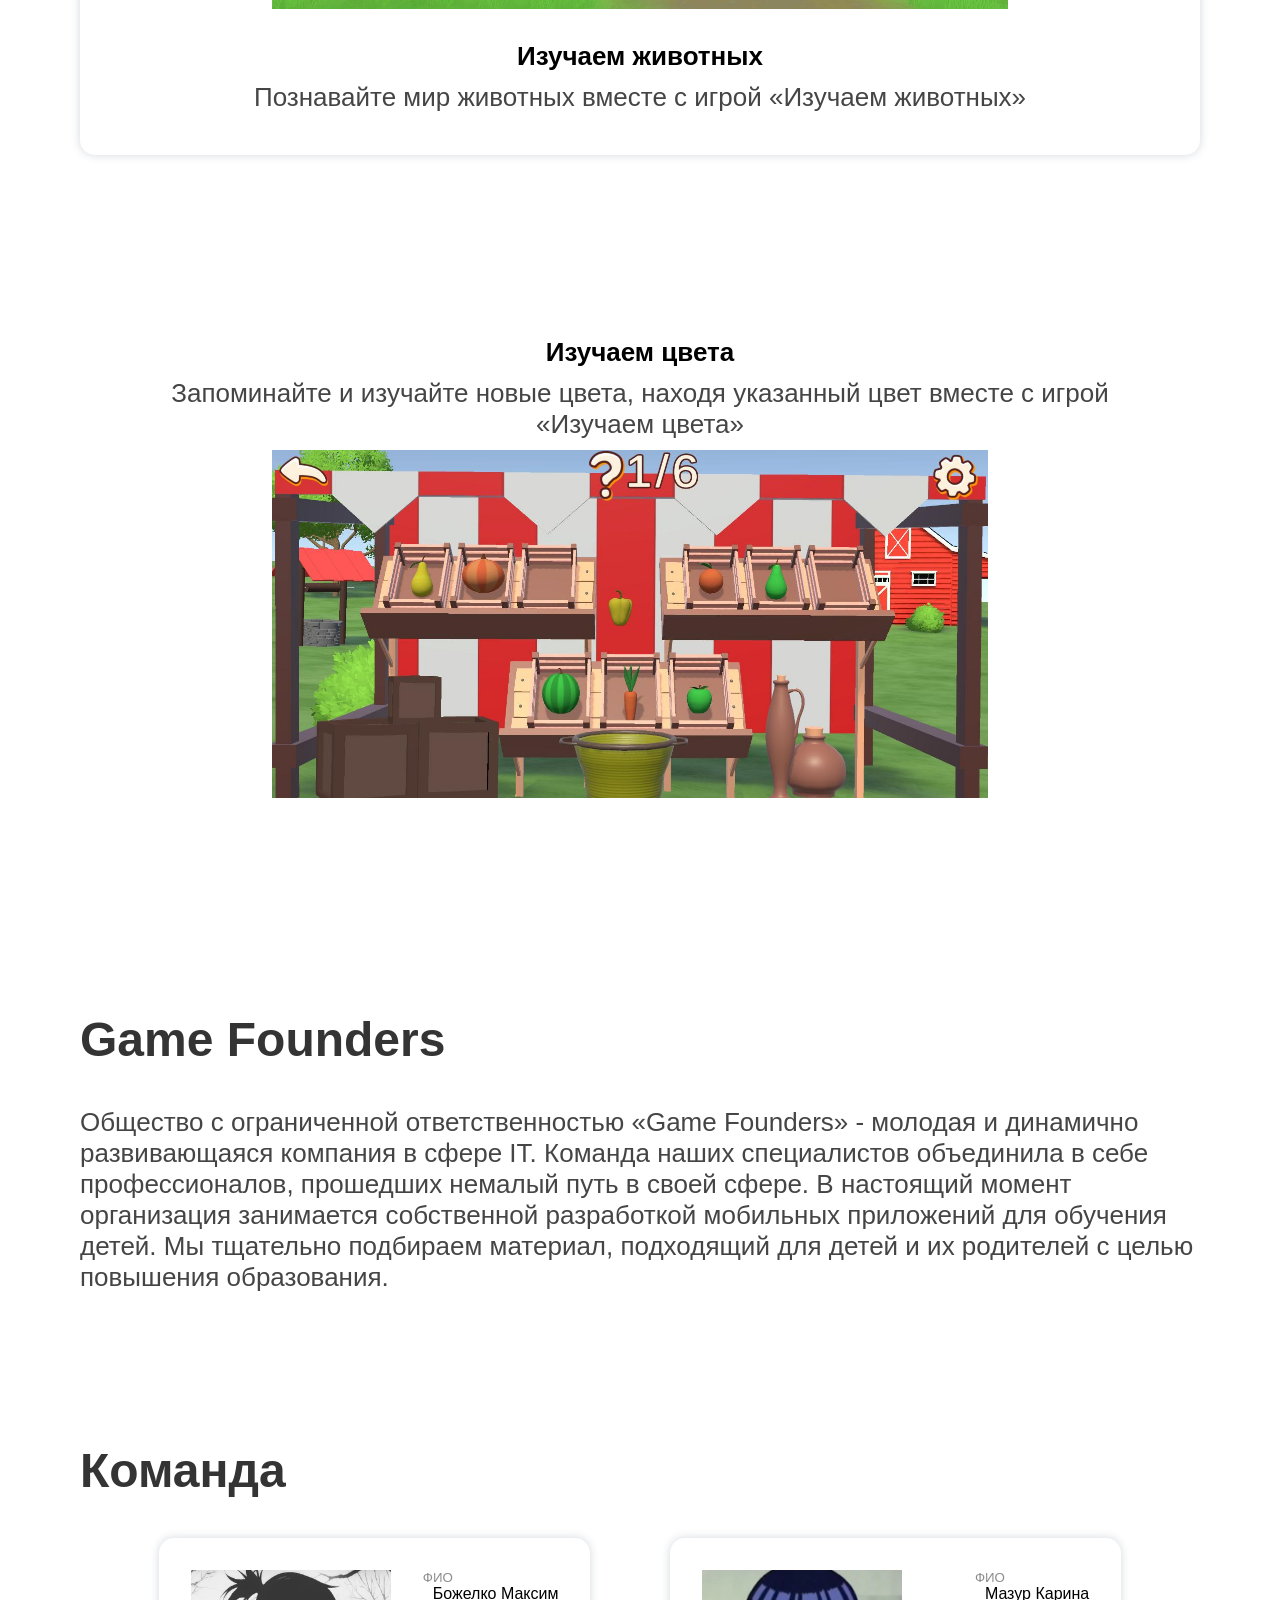
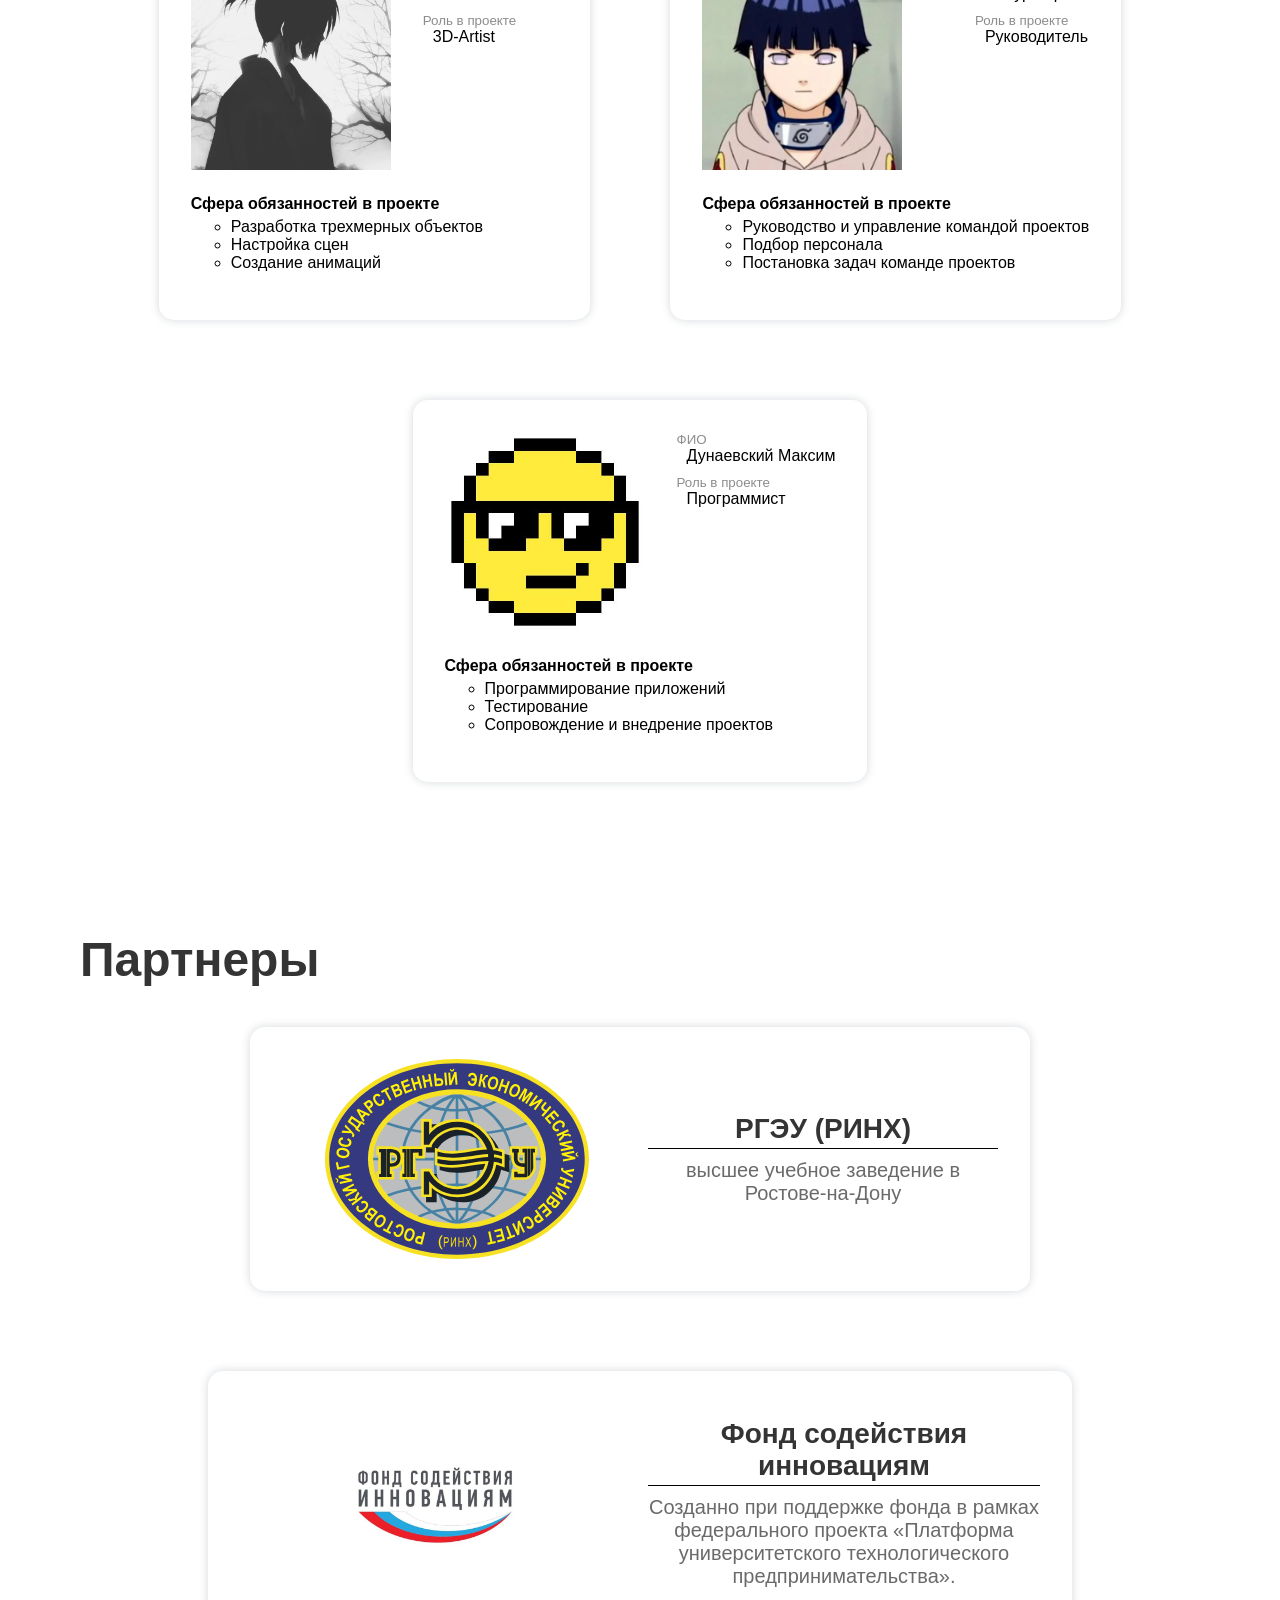
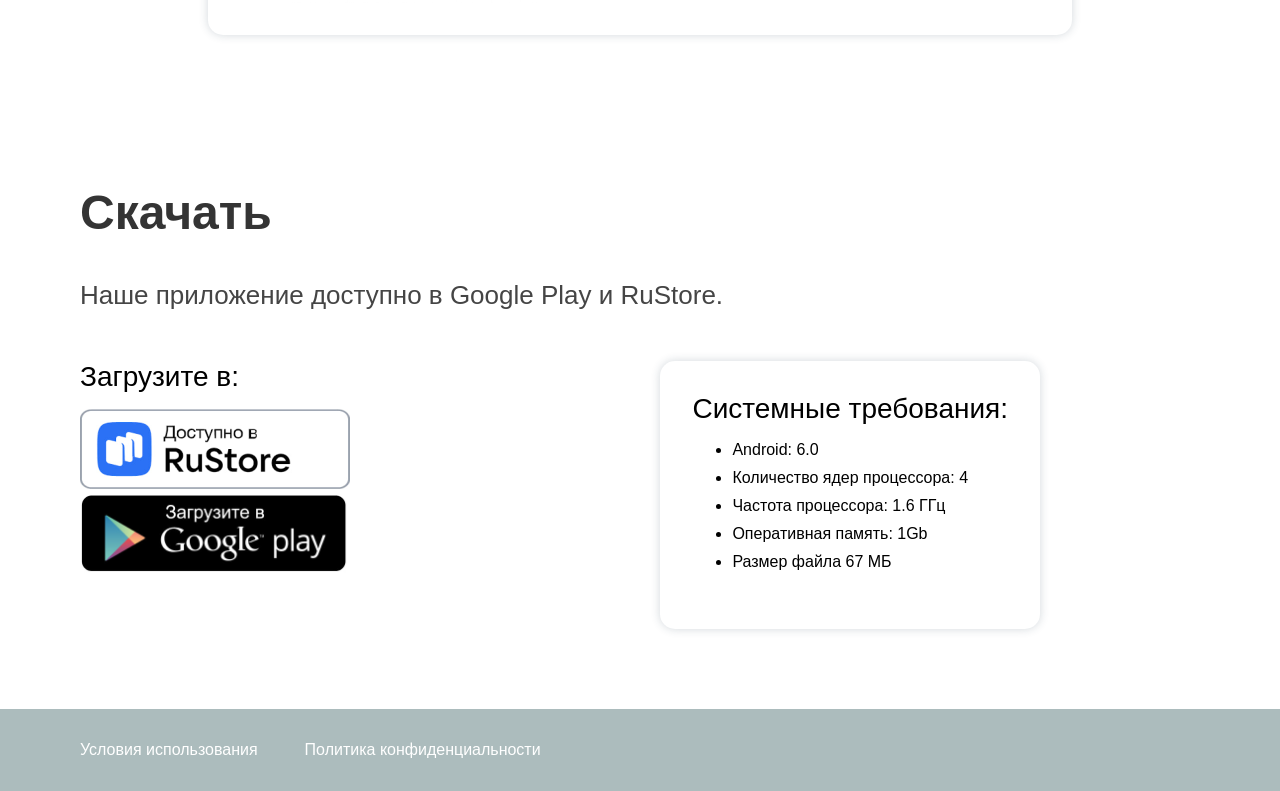
==== commit 7d0a7f90: "Update index.html" ====
--- a/index.html
+++ b/index.html
@@ -140,8 +140,10 @@
         </div>
         <div>
           <div>
+          	
             <div>Фонд содействия инновациям</div>
-            <div>государственная некоммерческая организация</div>
+            <div>Созданно при поддержке фонда в рамках федерального проекта «Платформа
+университетского технологического предпринимательства».</div>
           </div>
         </div>
       </div>
@@ -177,4 +179,4 @@
 </div>
 
 </body>
-</html>+</html>
--- a/main.css
+++ b/main.css
@@ -1,4 +1,5 @@
 body {
+  /* word-break: break-all; */
   margin: 0;
   font-family: Arial, Helvetica, sans-serif;
 }
@@ -317,6 +318,7 @@
   padding: 2em 5em;
   display: flex;
   row-gap: 2em;
+  flex-wrap: wrap;
   column-gap: 2em;
 }
 
@@ -324,5 +326,4 @@
   color: white;
   margin-right: 15px;
   text-decoration: none;
-  flex-wrap: wrap;
 }
--- a/media.css
+++ b/media.css
@@ -54,15 +54,68 @@
   }
 }
 
-@media screen and (max-width: 730px) {
-  .preview h1 {
-    padding: 50px;
+@media screen and (max-width: 900px) {
+  .partner-info {
+    display: block;
   }
 }
 
-@media screen and (max-width: 900px) {
-  .partner-info {
-    display: block;
+@media screen and (max-width: 1000px) {
+  .preview h1 {
+    font-size: 6em;
+    padding-left: 10vw;
+  }
+}
+
+@media screen and (max-width: 950px) {
+  .preview h1 {
+    font-size: 5em;
+    padding-left: 8vw;
+  }
+}
+
+@media screen and (max-width: 780px) {
+  .preview h1 {
+    font-size: 4em;
+    padding-left: 6vw;
+  }
+}
+
+@media screen and (max-width: 780px) {
+  .preview h1 {
+    font-size: 4em;
+    padding-left: 6vw;
+  }
+}
+
+@media screen and (max-width: 600px) {
+  .preview h1 {
+    font-size: 3.5em;
+    padding-left: 5vw;
+  }
+}
+
+@media screen and (max-width: 520px) {
+  .preview h1 {
+    font-size: 3em;
+    padding-left: 4vw;
+  }
+}
+
+@media screen and (max-width: 450px) {
+  .preview h1 {
+    font-size: 2.5em;
+    padding-left: 3vw;
+  }
+}
+
+@media screen and (max-width: 370px) {
+  .preview h1 {
+    font-size: 2em;
+    padding-left: 2vw;
+  }
+  #projects {
+    font-size: 36px;
   }
 }
 
